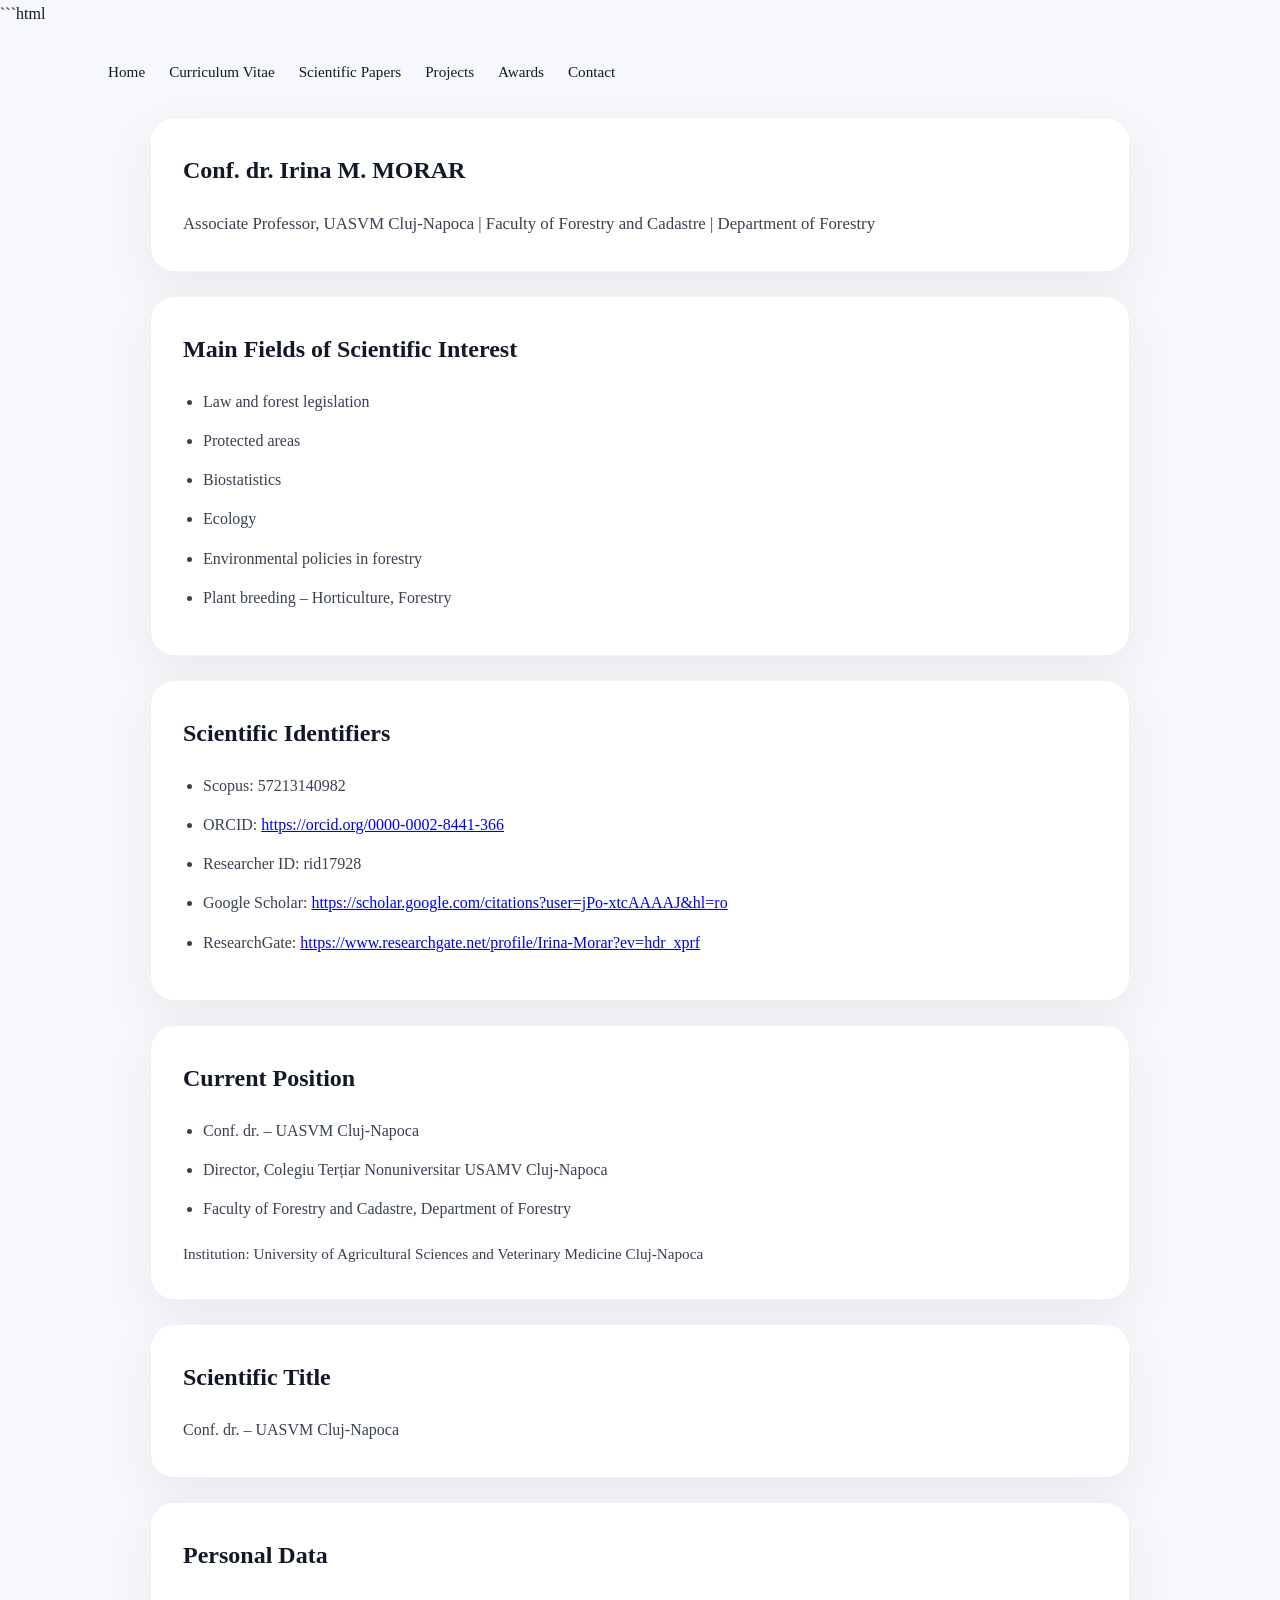
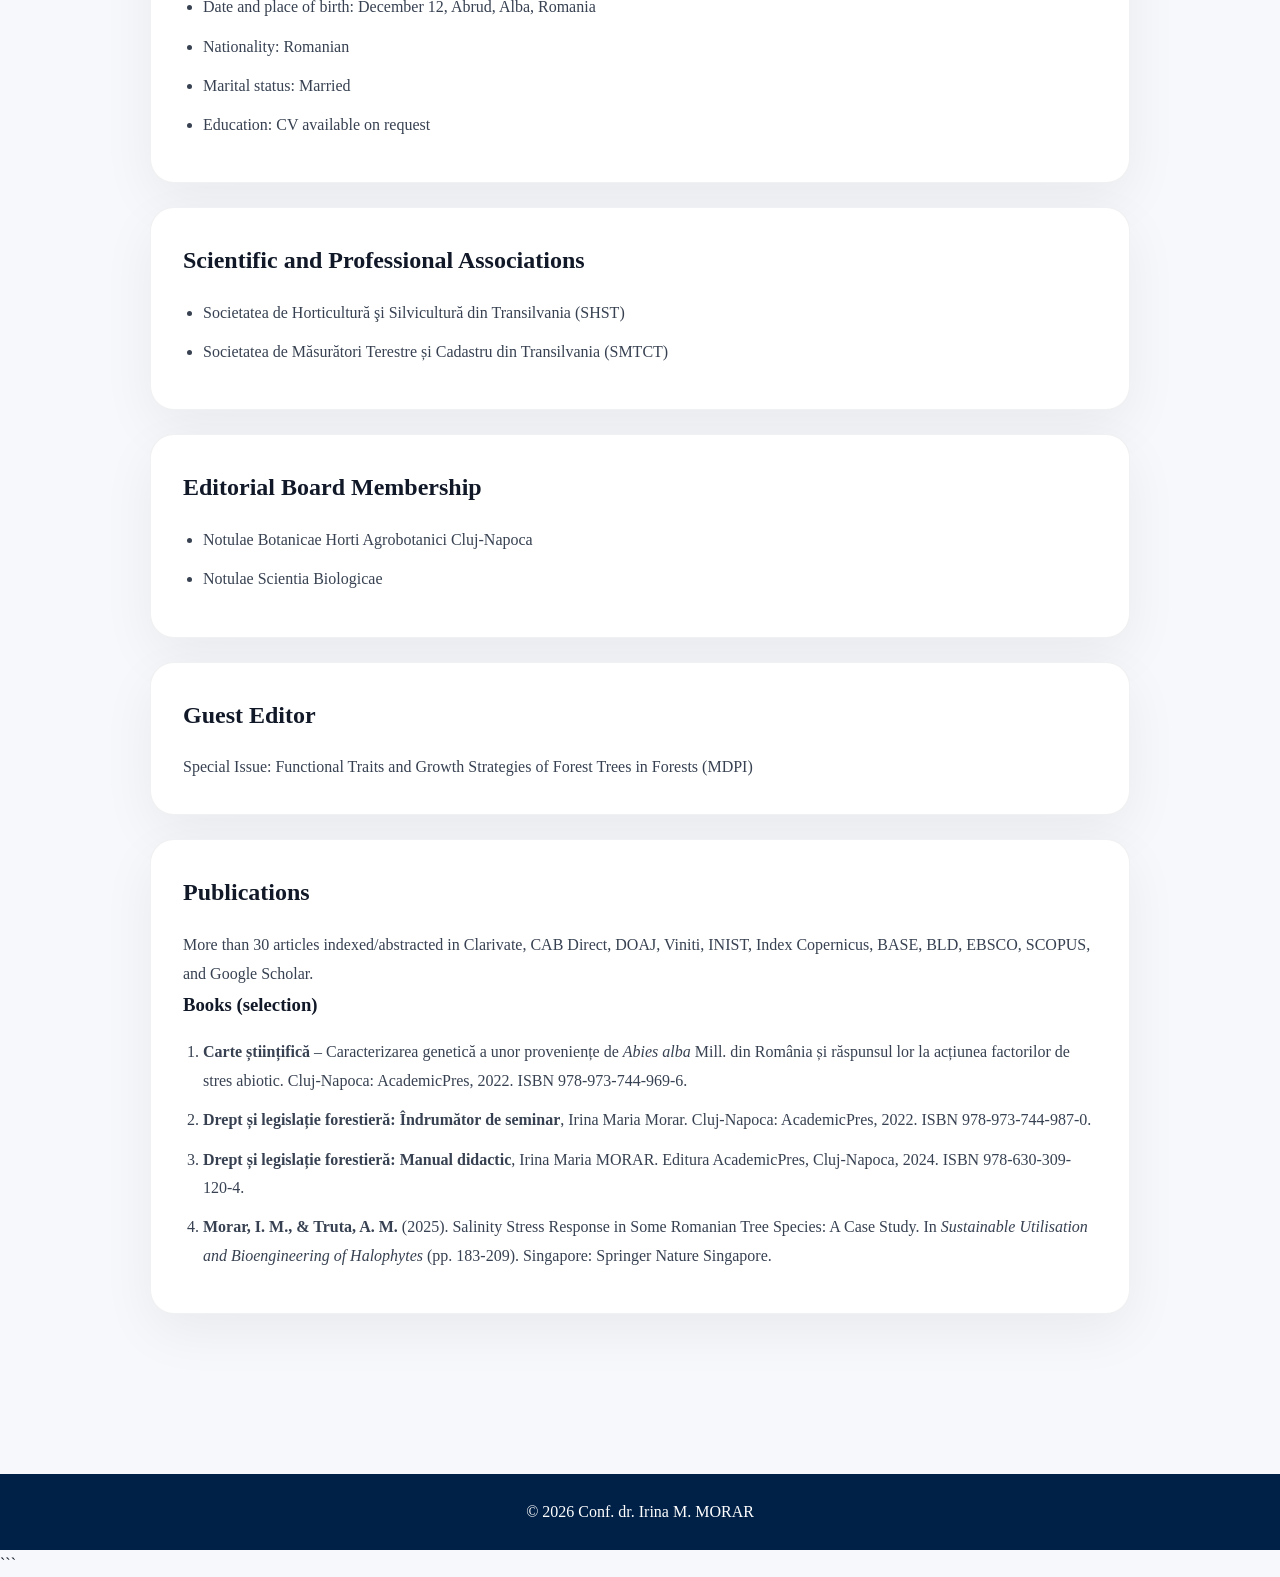
==== about.html @ cd7d0e67 "Prima versiune" ====
```html
<!DOCTYPE html>
<html lang="en">

<head>
    <meta charset="UTF-8">
    <meta name="viewport" content="width=device-width, initial-scale=1.0">
    <title>Curriculum Vitae - Irina Morar</title>
    <link rel="stylesheet" href="style.css">
</head>

<body>

<header>
    <nav>
        <a href="index.html">Home</a>
        <a href="about.html">Curriculum Vitae</a>
        <a href="publications.html">Scientific Papers</a>
        <a href="projects.html">Projects</a>
        <a href="awards.html">Awards</a>
        <a href="contact.html">Contact</a>
    </nav>
</header>

<main>
    <div class="container">

        <section class="section">
            <h1>Conf. dr. Irina M. MORAR</h1>
            <p class="subtitle">Associate Professor, UASVM Cluj-Napoca | Faculty of Forestry and Cadastre | Department of Forestry</p>
        </section>

        <section class="section">
            <h2>Main Fields of Scientific Interest</h2>
            <ul>
                <li>Law and forest legislation</li>
                <li>Protected areas</li>
                <li>Biostatistics</li>
                <li>Ecology</li>
                <li>Environmental policies in forestry</li>
                <li>Plant breeding – Horticulture, Forestry</li>
            </ul>
        </section>

        <section class="section">
            <h2>Scientific Identifiers</h2>
            <ul>
                <li>Scopus: 57213140982</li>
                <li>ORCID: <a href="https://orcid.org/0000-0002-8441-366" target="_blank" rel="noreferrer">https://orcid.org/0000-0002-8441-366</a></li>
                <li>Researcher ID: rid17928</li>
                <li>Google Scholar: <a href="https://scholar.google.com/citations?user=jPo-xtcAAAAJ&amp;hl=ro" target="_blank" rel="noreferrer">https://scholar.google.com/citations?user=jPo-xtcAAAAJ&amp;hl=ro</a></li>
                <li>ResearchGate: <a href="https://www.researchgate.net/profile/Irina-Morar?ev=hdr_xprf" target="_blank" rel="noreferrer">https://www.researchgate.net/profile/Irina-Morar?ev=hdr_xprf</a></li>
            </ul>
        </section>

        <section class="section">
            <h2>Current Position</h2>
            <ul>
                <li>Conf. dr. – UASVM Cluj-Napoca</li>
                <li>Director, Colegiu Terțiar Nonuniversitar USAMV Cluj-Napoca</li>
                <li>Faculty of Forestry and Cadastre, Department of Forestry</li>
            </ul>
            <p class="small-note">Institution: University of Agricultural Sciences and Veterinary Medicine Cluj-Napoca</p>
        </section>

        <section class="section">
            <h2>Scientific Title</h2>
            <p>Conf. dr. – UASVM Cluj-Napoca</p>
        </section>

        <section class="section">
            <h2>Personal Data</h2>
            <ul>
                <li>Date and place of birth: December 12, Abrud, Alba, Romania</li>
                <li>Nationality: Romanian</li>
                <li>Marital status: Married</li>
                <li>Education: CV available on request</li>
            </ul>
        </section>

        <section class="section">
            <h2>Scientific and Professional Associations</h2>
            <ul>
                <li>Societatea de Horticultură şi Silvicultură din Transilvania (SHST)</li>
                <li>Societatea de Măsurători Terestre și Cadastru din Transilvania (SMTCT)</li>
            </ul>
        </section>

        <section class="section">
            <h2>Editorial Board Membership</h2>
            <ul>
                <li>Notulae Botanicae Horti Agrobotanici Cluj-Napoca</li>
                <li>Notulae Scientia Biologicae</li>
            </ul>
        </section>

        <section class="section">
            <h2>Guest Editor</h2>
            <p>Special Issue: Functional Traits and Growth Strategies of Forest Trees in Forests (MDPI)</p>
        </section>

        <section class="section">
            <h2>Publications</h2>
            <p>More than 30 articles indexed/abstracted in Clarivate, CAB Direct, DOAJ, Viniti, INIST, Index Copernicus, BASE, BLD, EBSCO, SCOPUS, and Google Scholar.</p>
            <h3>Books (selection)</h3>
            <ol>
                <li><strong>Carte științifică</strong> – Caracterizarea genetică a unor proveniențe de <em>Abies alba</em> Mill. din România și răspunsul lor la acțiunea factorilor de stres abiotic. Cluj-Napoca: AcademicPres, 2022. ISBN 978-973-744-969-6.</li>
                <li><strong>Drept și legislație forestieră: Îndrumător de seminar</strong>, Irina Maria Morar. Cluj-Napoca: AcademicPres, 2022. ISBN 978-973-744-987-0.</li>
                <li><strong>Drept și legislație forestieră: Manual didactic</strong>, Irina Maria MORAR. Editura AcademicPres, Cluj-Napoca, 2024. ISBN 978-630-309-120-4.</li>
                <li><strong>Morar, I. M., &amp; Truta, A. M.</strong> (2025). Salinity Stress Response in Some Romanian Tree Species: A Case Study. In <em>Sustainable Utilisation and Bioengineering of Halophytes</em> (pp. 183-209). Singapore: Springer Nature Singapore.</li>
            </ol>
        </section>

    </div>
</main>

<footer>
    <p>© 2026 Conf. dr. Irina M. MORAR</p>
</footer>

</body>

</html>
```
---- style.css ----
*{
  margin: 0;
  padding: 0;
  box-sizing: border-box;
}

html{
  font-size: 16px;
}

body{
  font-family: "Inter", "Helvetica Neue", Arial, sans-serif;
  background: #f7f8fb;
  color: #111827;
  line-height: 1.7;
}

body, button, input, textarea, select{
  font-family: inherit;
}

header{
  display: flex;
  justify-content: space-between;
  align-items: center;
  gap: 28px;
  padding: 32px 48px;
  max-width: 1160px;
  margin: 0 auto;
}

.logo{
  font-size: 1.35rem;
  font-weight: 700;
  letter-spacing: 0.14em;
  text-transform: uppercase;
  color: #111827;
}

nav{
  display: flex;
  flex-wrap: wrap;
  gap: 24px;
  justify-content: flex-end;
}

nav a{
  color: #111827;
  text-decoration: none;
  font-size: 0.95rem;
  font-weight: 500;
  transition: color 0.2s ease;
}

nav a:hover{
  color: #002147;
}

main{
  max-width: 1160px;
  margin: 0 auto;
  padding: 0 24px 64px;
}

.container{
  max-width: 980px;
  margin: 0 auto;
  padding: 0 0 24px;
}

.section{
  background: #ffffff;
  border: 1px solid rgba(15, 23, 42, 0.06);
  border-radius: 24px;
  padding: 32px;
  margin-bottom: 24px;
  box-shadow: 0 18px 54px rgba(15, 23, 42, 0.06);
}

.section h1,
.section h2,
.section h3{
  margin-bottom: 18px;
  color: #111827;
}

.section p,
.section li{
  color: #374151;
  line-height: 1.8;
}

.section ul,
.section ol{
  margin-top: 1rem;
  margin-left: 1.25rem;
}

.section li{
  margin-bottom: 0.65rem;
}

.tag-list{
  display: flex;
  flex-wrap: wrap;
  gap: 12px;
  margin-top: 1rem;
  padding: 0;
  list-style: none;
}

.tag-list li{
  background: #eef4ff;
  color: #002147;
  font-weight: 600;
  padding: 10px 16px;
  border-radius: 999px;
  border: 1px solid rgba(0, 33, 71, 0.12);
}

.position-list{
  display: grid;
  gap: 14px;
  margin-top: 1rem;
  padding: 0;
  list-style: none;
}

.position-list li{
  background: #e8f0ff;
  color: #002147;
  padding: 18px 20px;
  border-radius: 20px;
  border: 1px solid rgba(0, 33, 71, 0.14);
  font-weight: 600;
}

.info-grid{
  display: grid;
  grid-template-columns: repeat(2, minmax(0, 1fr));
  gap: 24px;
}

.card-grid{
  display: grid;
  grid-template-columns: repeat(2, minmax(0, 1fr));
  gap: 24px;
}

.info-card{
  background: #ffffff;
  border: 1px solid rgba(15, 23, 42, 0.07);
  border-radius: 28px;
  padding: 28px;
  box-shadow: 0 18px 40px rgba(15, 23, 42, 0.05);
}

.card-highlight,
.info-card p{
  color: #002147;
}

.project-list{
  display: grid;
  gap: 24px;
}

.project-card{
  background: #ffffff;
  border: 1px solid rgba(15, 23, 42, 0.1);
  border-radius: 28px;
  padding: 28px;
  box-shadow: 0 18px 40px rgba(15, 23, 42, 0.05);
}

.project-card--upcoming{
  border-color: rgba(34, 197, 94, 0.2);
  background: #f5fffa;
}

.project-card h2{
  margin-bottom: 14px;
  color: #002147;
}

.project-tag,
.project-role{
  display: block;
  margin-bottom: 12px;
  color: #4b5563;
  font-weight: 600;
}

.project-meta{
  list-style: none;
  padding: 0;
  margin: 0 0 20px;
}

.project-meta li{
  margin-bottom: 0.85rem;
  color: #374151;
}

.project-card h3{
  margin-top: 24px;
  margin-bottom: 14px;
}

.project-card ul{
  margin-left: 1rem;
}

.project-card a{
  color: #0056b3;
  text-decoration: none;
}

.project-card a:hover{
  text-decoration: underline;
}

.personal-list{
  list-style: none;
  padding: 0;
  margin: 0;
}

.personal-list li{
  display: grid;
  grid-template-columns: 150px 1fr;
  gap: 16px;
  padding: 12px 0;
  border-bottom: 1px solid rgba(15, 23, 42, 0.08);
}

.personal-list li:last-child{
  border-bottom: none;
}

.personal-list span{
  font-weight: 700;
  color: #111827;
}

.subtitle{
  font-size: 1.05rem;
  color: #4b5563;
  line-height: 1.8;
  max-width: 820px;
}

.small-note{
  color: #6b7280;
  font-size: 0.95rem;
  margin-top: 1rem;
}

.hero{
  display: grid;
  grid-template-columns: minmax(220px, 280px) 1fr;
  gap: 56px;
  background: #ffffff;
  padding: 52px;
  border-radius: 32px;
  box-shadow: 0 35px 80px rgba(15, 23, 42, 0.08);
  margin-top: 16px;
}

.hero-image img{
  width: 100%;
  height: auto;
  border-radius: 28px;
  object-fit: cover;
}

.hero-content{
  display: flex;
  flex-direction: column;
  gap: 20px;
}

.faculty{
  font-size: 0.78rem;
  letter-spacing: 0.28em;
  text-transform: uppercase;
  color: #6b7280;
}

.hero-content h1{
  font-size: clamp(3rem, 4.2vw, 4.4rem);
  line-height: 0.95;
  letter-spacing: -0.03em;
}

.hero-content h2{
  color: #4b5563;
  font-weight: 400;
  max-width: 680px;
  line-height: 1.5;
}

.description{
  max-width: 680px;
  font-size: 1.05rem;
  color: #374151;
  line-height: 1.9;
}

.buttons{
  display: flex;
  flex-wrap: wrap;
  gap: 14px;
  margin-top: 6px;
}

.buttons a{
  display: inline-flex;
  align-items: center;
  justify-content: center;
  padding: 14px 26px;
  border-radius: 999px;
  background: #002147;
  color: #ffffff;
  text-decoration: none;
  font-weight: 600;
}

.academic-links{
  display: flex;
  flex-wrap: wrap;
  gap: 18px;
  margin-top: 18px;
}

.academic-links a{
  color: #8b0a0a;
  text-decoration: none;
  font-weight: 600;
}

.academic-links a:hover{
  color: #002147;
}

.highlight{
  margin-top: 48px;
  padding: 44px;
  background: #ffffff;
  border-radius: 32px;
  border: 1px solid rgba(15, 23, 42, 0.06);
  box-shadow: 0 25px 60px rgba(15, 23, 42, 0.05);
}

.highlight h2{
  font-size: 2.05rem;
  margin-bottom: 16px;
  font-weight: 700;
  line-height: 1.1;
}

.highlight p{
  font-size: 1.05rem;
  color: #374151;
  max-width: 820px;
  line-height: 1.85;
}

footer{
  margin-top: 48px;
  padding: 24px 0;
  text-align: center;
  background: #002147;
  color: white;
}

@media (max-width: 900px) {
  header, main{
    padding-left: 20px;
    padding-right: 20px;
  }

  .hero{
    grid-template-columns: 1fr;
    padding: 38px;
  }

  .hero-image img{
    max-width: 100%;
  }

  .buttons{
    justify-content: flex-start;
  }
}

.interest-grid{
  display: grid;
  grid-template-columns: repeat(auto-fit, minmax(220px, 1fr));
  gap: 18px;
  margin-top: 1rem;
}

.interest-card{
  background: #f8fafc;
  border: 1px solid rgba(15, 23, 42, 0.08);
  border-radius: 20px;
  padding: 18px 20px;
  font-weight: 600;
  color: #111827;
}

.profile-list{
  margin-top: 1rem;
  list-style: none;
  padding: 0;
  display: grid;
  gap: 0.9rem;
}

.profile-list li{
  display: flex;
  flex-wrap: wrap;
  align-items: center;
  justify-content: space-between;
  gap: 0.75rem;
  padding: 16px 20px;
  border-radius: 20px;
  background: #f9fafb;
  border: 1px solid rgba(15, 23, 42, 0.06);
}

.profile-list strong{
  color: #111827;
  min-width: 150px;
}

.profile-list a{
  color: #002147;
  text-decoration: underline;
}

.page-hero{
  max-width: 1160px;
  margin: 24px auto 0;
  background: #ffffff;
  border-radius: 32px;
  padding: 48px;
  box-shadow: 0 35px 80px rgba(15, 23, 42, 0.08);
}

.page-hero h1{
  font-size: clamp(2.75rem, 5vw, 3.6rem);
  line-height: 1.05;
  margin-bottom: 18px;
}

.page-hero .description{
  max-width: 760px;
  font-size: 1.05rem;
  color: #4b5563;
  line-height: 1.8;
}

footer p{
  margin: 0;
}

@media (max-width: 900px) {
  header, main{
    padding-left: 20px;
    padding-right: 20px;
  }

  .hero{
    grid-template-columns: 1fr;
    padding: 38px;
  }

  .hero-image img{
    max-width: 100%;
  }

  .buttons{
    justify-content: flex-start;
  }

  .page-hero{
    padding: 34px;
  }

  .cv-hero{
    grid-template-columns: 1fr;
  }
}

@media (max-width: 640px) {
  header{
    flex-direction: column;
    align-items: flex-start;
    padding: 24px 20px 0;
  }

  nav{
    gap: 16px;
  }

  .hero{
    padding: 28px;
  }

  .highlight{
    padding: 28px;
  }

  .page-hero{
    padding: 26px;
  }

  .cv-hero{
    padding: 30px 20px;
  }
}

.cv-page{
  max-width: 1160px;
  margin: 0 auto;
  padding: 0 24px 64px;
}

.cv-hero{
  display: grid;
  grid-template-columns: 1.4fr 1fr;
  gap: 28px;
  background: linear-gradient(180deg, #ffffff 0%, #eef4ff 100%);
  border-radius: 32px;
  padding: 48px;
  margin: 24px auto 28px;
  box-shadow: 0 35px 80px rgba(15, 23, 42, 0.08);
}

.cv-intro{
  display: flex;
  flex-direction: column;
  gap: 18px;
}

.eyebrow{
  text-transform: uppercase;
  letter-spacing: 0.2em;
  color: #4b5563;
  font-size: 0.75rem;
}

.cv-hero h1{
  font-size: clamp(2.8rem, 4.6vw, 3.8rem);
  line-height: 1.02;
  margin: 0;
}

.hero-text{
  max-width: 740px;
  color: #475569;
  line-height: 1.8;
  font-size: 1.02rem;
}

.hero-tags{
  display: flex;
  flex-wrap: wrap;
  gap: 12px;
}

.hero-tags span{
  background: #ffffff;
  border: 1px solid rgba(15, 23, 42, 0.1);
  border-radius: 999px;
  padding: 10px 16px;
  font-size: 0.95rem;
  color: #111827;
}

.cv-meta{
  display: grid;
  gap: 16px;
}

.meta-card{
  background: #ffffff;
  border: 1px solid rgba(15, 23, 42, 0.08);
  border-radius: 24px;
  padding: 22px;
  min-height: 100px;
}

.meta-card p{
  margin: 0 0 10px;
  color: #4b5563;
  font-size: 0.9rem;
}

.meta-card strong,
.meta-card a{
  color: #111827;
  font-size: 1rem;
  font-weight: 600;
  text-decoration: none;
}

.meta-card a:hover{
  color: #002147;
}

.cv-section{
  background: #ffffff;
  border: 1px solid rgba(15, 23, 42, 0.06);
  border-radius: 28px;
  padding: 34px;
  margin-bottom: 24px;
}

.cv-section h2{
  margin-bottom: 18px;
  color: #111827;
}

.cv-section p,
.cv-section li{
  color: #475569;
  line-height: 1.8;
}

.cv-section ul{
  margin-top: 1rem;
  margin-left: 1.3rem;
}

.cv-section li{
  margin-bottom: 0.75rem;
}

.grid-2{
  display: grid;
  grid-template-columns: 1fr 1fr;
  gap: 28px;
}

.muted{
  color: #6b7280;
  margin-top: 1rem;
  font-size: 0.95rem;
}

.editorial-grid{
  display: grid;
  grid-template-columns: 1fr 1fr;
  gap: 24px;
}

.editorial-grid h3{
  margin-bottom: 12px;
}

.editorial-grid ul{
  list-style: disc;
  margin-left: 1.2rem;
}

.editorial-grid ul li{
  margin-bottom: 0.8rem;
}

.publication-section .publication-group{
  display: grid;
  grid-template-columns: 1fr 1fr;
  gap: 24px;
  margin-top: 1rem;
}

.publication-section .publication-block{
  background: #f8fafc;
  border: 1px solid rgba(0, 33, 71, 0.12);
  border-radius: 24px;
  padding: 22px 24px;
}

.publication-section .publication-block h3{
  margin-bottom: 14px;
  color: #002147;
}

.publication-section .publication-list{
  margin: 0;
  padding-left: 1.2rem;
}

.publication-section .publication-list li{
  margin-bottom: 1rem;
  color: #334155;
  line-height: 1.8;
}

.publication-section .publication-meta{
  display: inline-block;
  margin-top: 0.25rem;
  color: #002147;
  font-weight: 700;
}

.active{
  color: #002147;
  font-weight: 700;
}

/* Custom CV paragraph and span styles (from user) */
p.p1 {margin: 0.0px 0.0px 8.0px 0.0px; font: 11.0px Helvetica; color: #000000}
p.p2 {margin: 0.0px 0.0px 8.0px 0.0px; font: 11.0px Helvetica; color: #000000; min-height: 13.0px}
p.p3 {margin: 0.0px 0.0px 8.0px 0.0px; font: 11.0px Helvetica; color: #0b4cb4}
p.p4 {margin: 0.0px 0.0px 0.0px 0.0px; text-align: justify; text-indent: 28.4px; font: 9.0px Arial; color: #000000}
p.p5 {margin: 0.0px 0.0px 0.0px 0.0px; text-align: justify; text-indent: 35.5px; font: 9.0px Arial; color: #000000}
p.p6 {margin: 0.0px 0.0px 0.0px 106.3px; text-align: justify; text-indent: 35.5px; font: 9.0px Arial; color: #000000}
p.p7 {margin: 0.0px 0.0px 8.0px 0.0px; font: 10.0px Helvetica; color: #1a1a1a}

span.s1 {color: #000000}
span.s2 {text-decoration: underline ; color: #0b4cb4}
span.s3 {font: 11.0px Arial}
span.s4 {text-decoration: underline}
span.s5 {letter-spacing: -0.3px}
span.s6 {letter-spacing: -0.3px; color: #244084}
span.s7 {font: 9.0px Helvetica; color: #000000}
span.s8 {background-color: #ffffff}
span.Apple-tab-span {white-space:pre}

.cv-formatted a{color:#0b4cb4}
.cv-formatted ul{margin-left:1.2rem}
.cv-formatted li{margin-bottom:0.4rem}

/* Scientific Papers Document Styling */
.sci-papers p.p1 {margin: 0.0px 0.0px 0.0px 0.0px; text-indent: 28.4px; font: 9.0px Arial; color: #244084}
.sci-papers p.p2 {margin: 0.0px 0.0px 0.0px 0.0px; text-indent: 35.5px; font: 9.0px Arial; color: #244084; min-height: 10.0px}
.sci-papers p.p3 {margin: 0.0px 0.0px 0.0px 141.8px; text-align: justify; line-height: 5.0px; font: 9.0px Arial; color: #000000}
.sci-papers p.p4 {margin: 0.0px 0.0px 0.0px 141.8px; text-align: justify; font: 9.0px Arial; color: #000000}
.sci-papers p.p5 {margin: 0.0px 0.0px 5.0px 141.8px; text-align: justify; font: 9.0px Arial; color: #000000; min-height: 10.0px}
.sci-papers p.p6 {margin: 0.0px 0.0px 2.8px 0.0px; text-align: justify; text-indent: 28.4px; font: 9.0px Arial; color: #244084}
.sci-papers p.p7 {margin: 0.0px 0.0px 0.0px 141.8px; text-align: justify; line-height: 5.0px; font: 9.0px Arial; color: #1a1a1a}
.sci-papers p.p8 {margin: 0.0px 0.0px 8.0px 0.0px; font: 11.0px Helvetica; color: #000000; min-height: 13.0px}
.sci-papers span.s1 {letter-spacing: -0.3px}
.sci-papers span.s2 {letter-spacing: -0.3px; color: #b00004}
.sci-papers span.s3 {letter-spacing: -0.3px; color: #302c2a}
.sci-papers span.s4 {letter-spacing: -0.3px; background-color: #ffffff}
.sci-papers span.s5 {font: 8.0px Arial; letter-spacing: -0.3px; color: #302c2a}
.sci-papers span.s6 {letter-spacing: -0.3px; color: #000000}

.sci-papers {max-width: 900px; margin: 0 auto; font-family: Arial, sans-serif}
.sci-papers h1 {font-size: 2.2rem; color: #244084; margin-bottom: 32px; letter-spacing: -0.5px}
.sci-papers h2 {font-size: 1.15rem; color: #244084; margin-top: 42px; margin-bottom: 22px; border-bottom: 2px solid #244084; padding-bottom: 12px}
.sci-papers ol {margin: 16px 0 32px 28px; padding: 0}
.sci-papers li {margin-bottom: 16px; line-height: 1.6; text-align: justify; color: #1a1a1a; font-size: 0.95rem}
.sci-papers strong {color: #244084; font-weight: 700}
.sci-papers em {font-style: italic; color: #333}

/* Publication items styling */
.publication-item {
  margin-bottom: 20px;
  padding: 16px;
  background: #f9f3eb;
  border-left: 5px solid #244084;
  border-radius: 8px;
  box-shadow: 0 3px 8px rgba(36, 64, 132, 0.1);
}

.publication-item p {
  margin: 8px 0;
  line-height: 1.6;
  color: #1a1a1a;
  font-size: 0.95rem;
}

.publication-item p:first-child {
  margin-top: 0;
  font-weight: 600;
  color: #244084;
}

.publication-item a {
  color: #244084;
  text-decoration: none;
  font-weight: 500;
}

.publication-item a:hover {
  text-decoration: underline;
}

/* Project List and Cards */
.project-list {
  display: flex;
  flex-direction: column;
  gap: 20px;
  margin-top: 32px;
}

.project-card {
  background: #ffffff;
  border: 1px solid #e5e7eb;
  border-radius: 12px;
  box-shadow: 0 10px 25px rgba(15, 23, 42, 0.05);
  transition: all 0.3s ease;
  overflow: hidden;
}

.project-card:hover {
  box-shadow: 0 20px 40px rgba(15, 23, 42, 0.1);
  border-color: #d1d5db;
}

.project-header {
  display: flex;
  justify-content: space-between;
  align-items: center;
  padding: 24px;
  background: linear-gradient(135deg, #ffffff 0%, #f8f9fa 100%);
  border-bottom: 1px solid #e5e7eb;
  cursor: pointer;
  transition: background 0.3s ease;
}

.project-header:hover {
  background: linear-gradient(135deg, #f8f9fa 0%, #f0f4f8 100%);
}

.project-title-section {
  flex: 1;
}

.project-title-section h2 {
  margin: 0;
  font-size: 1.5rem;
  color: #002147;
  font-weight: 700;
}

.project-tag {
  margin: 8px 0 0 0;
  font-size: 0.85rem;
  color: #6b7280;
  font-weight: 500;
  letter-spacing: 0.5px;
}

.project-toggle {
  display: flex;
  align-items: center;
  justify-content: center;
  width: 44px;
  height: 44px;
  background: #244084;
  border: none;
  border-radius: 50%;
  cursor: pointer;
  transition: all 0.3s ease;
  flex-shrink: 0;
  margin-left: 16px;
}

.project-toggle:hover {
  background: #1a2f5c;
  transform: scale(1.05);
}

.project-toggle:active {
  transform: scale(0.95);
}

.toggle-icon {
  color: #ffffff;
  font-size: 24px;
  font-weight: 300;
  line-height: 1;
  transition: transform 0.3s ease;
  display: block;
}

.project-card .project-toggle[aria-expanded="true"] .toggle-icon {
  transform: rotate(45deg);
}

.project-content {
  padding: 32px 24px;
  animation: slideDown 0.3s ease;
}

@keyframes slideDown {
  from {
    opacity: 0;
    transform: translateY(-10px);
  }
  to {
    opacity: 1;
    transform: translateY(0);
  }
}

.project-content h3 {
  margin: 28px 0 16px 0;
  font-size: 1.15rem;
  color: #244084;
  font-weight: 600;
}

.project-content h4 {
  margin: 24px 0 12px 0;
  font-size: 1rem;
  color: #002147;
  font-weight: 600;
}

.project-content p {
  margin: 0 0 16px 0;
  line-height: 1.7;
  color: #374151;
}

.project-content ul {
  margin: 0 0 16px 24px;
  padding: 0;
}

.project-content li {
  margin-bottom: 12px;
  line-height: 1.6;
  color: #374151;
}

.project-meta {
  list-style: none;
  margin: 16px 0;
  padding: 0;
}

.project-meta li {
  margin-bottom: 12px;
  line-height: 1.6;
  color: #374151;
}

.project-role {
  margin: 0 0 20px 0;
  font-size: 1rem;
  color: #244084;
}

@media (max-width: 768px) {
  .project-header {
    flex-wrap: wrap;
    gap: 16px;
  }

  .project-title-section {
    width: 100%;
  }

  .project-title-section h2 {
    font-size: 1.3rem;
  }

  .project-toggle {
    width: 40px;
    height: 40px;
    margin-left: 0;
  }

  .toggle-icon {
    font-size: 20px;
  }

  .project-content {
    padding: 24px 16px;
  }
}

/* Project Badges */
.project-title-with-badge {
  display: flex;
  align-items: center;
  gap: 12px;
}

.project-badge {
  display: inline-block;
  padding: 6px 12px;
  border-radius: 20px;
  font-size: 0.75rem;
  font-weight: 600;
  text-transform: uppercase;
  letter-spacing: 0.5px;
  white-space: nowrap;
}

.badge-completed {
  background: linear-gradient(135deg, #10b981, #059669);
  color: #ffffff;
  box-shadow: 0 4px 12px rgba(16, 185, 129, 0.3);
}

.badge-upcoming {
  background: linear-gradient(135deg, #f59e0b, #d97706);
  color: #ffffff;
  box-shadow: 0 4px 12px rgba(245, 158, 11, 0.3);
}

/* Project Card Variants */
.project-card-active {
  border-left: 5px solid #10b981;
}

.project-card-active .project-header {
  background: linear-gradient(135deg, #f0fdf4 0%, #f8fafc 100%);
  border-bottom: 2px solid #10b981;
}

.project-card-upcoming {
  border-left: 5px solid #f59e0b;
}

.project-card-upcoming .project-header {
  background: linear-gradient(135deg, #fffbf0 0%, #f8fafc 100%);
  border-bottom: 2px solid #f59e0b;
}

/* Highlight Boxes */
.highlight-box {
  margin: 24px 0;
  padding: 20px;
  border-radius: 8px;
  border-left: 5px solid #244084;
  background: #f9f3eb;
  box-shadow: 0 3px 8px rgba(36, 64, 132, 0.1);
  animation: fadeIn 0.4s ease;
}

@keyframes fadeIn {
  from {
    opacity: 0;
    transform: translateY(-5px);
  }
  to {
    opacity: 1;
    transform: translateY(0);
  }
}

.highlight-box-blue {
  background: #f9f3eb;
  border-left: 5px solid #244084;
  border-radius: 8px;
  padding: 16px;
  margin: 12px 0;
  box-shadow: 0 2px 6px rgba(0, 0, 0, 0.06);
}

.highlight-box-blue h3 {
  color: #244084;
  margin-top: 0;
  margin-bottom: 12px;
  font-weight: 700;
}

.highlight-box-green {
  background: #f9f3eb;
  border-left: 5px solid #244084;
  border-radius: 8px;
  padding: 16px;
  margin: 12px 0;
  box-shadow: 0 2px 6px rgba(0, 0, 0, 0.06);
}

.highlight-box-green h3 {
  color: #244084;
  margin-top: 0;
  margin-bottom: 12px;
  font-weight: 700;
}

.highlight-box-purple {
  background: #f9f3eb;
  border-left: 5px solid #244084;
  border-radius: 8px;
  padding: 16px;
  margin: 12px 0;
  box-shadow: 0 2px 6px rgba(0, 0, 0, 0.06);
}

.highlight-box-purple h3 {
  color: #244084;
  margin-top: 0;
  margin-bottom: 12px;
  font-weight: 700;
}

.highlight-box-orange {
  background: #f9f3eb;
  border-left: 5px solid #244084;
  border-radius: 8px;
  padding: 16px;
  margin: 12px 0;
  box-shadow: 0 2px 6px rgba(0, 0, 0, 0.06);
}

.highlight-box-orange h3 {
  color: #244084;
  margin-top: 0;
  margin-bottom: 12px;
  font-weight: 700;
}

.highlight-box-red {
  background: #f9f3eb;
  border-left: 5px solid #244084;
  border-radius: 8px;
  padding: 16px;
  margin: 12px 0;
  box-shadow: 0 2px 6px rgba(0, 0, 0, 0.06);
}

.highlight-box-red h3 {
  color: #244084;
  margin-top: 0;
  margin-bottom: 12px;
  font-weight: 700;
}

.highlight-box p, .highlight-box ul, .highlight-box li {
  color: #1a1a1a;
}

/* Highlight Elements */
.highlight-date {
  background: #f9f3eb;
  padding: 2px 6px;
  border-radius: 4px;
  font-weight: 700;
  color: #244084;
}

.highlight-duration {
  background: #f9f3eb;
  padding: 2px 6px;
  border-radius: 4px;
  font-weight: 700;
  color: #244084;
}

.highlight-label {
  display: block;
  margin: 16px 0 12px 0;
  color: #244084;
  font-size: 0.95rem;
  text-transform: uppercase;
  letter-spacing: 0.5px;
  font-weight: 700;
}

.highlight-section {
  background: #fafbfc;
  padding: 16px;
  border-radius: 8px;
  border-left: 4px solid #244084;
  margin: 12px 0;
}

/* Section Headers with Colors */
.results-header {
  margin: 32px 0 16px 0;
  font-size: 1.2rem;
  color: #002147;
  font-weight: 700;
  padding-bottom: 12px;
  border-bottom: 3px solid #244084;
  position: relative;
}

.results-header::before {
  content: "";
  position: absolute;
  left: 0;
  bottom: -3px;
  height: 3px;
  width: 60px;
  background: linear-gradient(90deg, #10b981, #059669);
}

.section-header-blue {
  margin: 24px 0 16px 0;
  font-size: 1.05rem;
  color: #1e40af;
  font-weight: 600;
  padding-bottom: 8px;
  border-bottom: 2px solid #3b82f6;
  position: relative;
}

.section-header-blue::before {
  content: "▶ ";
  color: #3b82f6;
  margin-right: 8px;
  font-size: 0.8em;
}

/* Meta Highlight */
.project-meta-highlight {
  background: #f9f3eb;
  padding: 20px;
  border-radius: 8px;
  border-left: 5px solid #244084;
  margin-bottom: 20px;
  box-shadow: 0 3px 8px rgba(36, 64, 132, 0.1);
}

/* Additional Badge Styles */
.badge-ongoing {
  background: linear-gradient(135deg, #ef4444, #dc2626);
  color: #ffffff;
  box-shadow: 0 4px 12px rgba(239, 68, 68, 0.3);
}

/* Red Highlight Box */
.highlight-box-red {
  background: linear-gradient(135deg, #fee2e2 0%, #fecaca 100%);
  border-left-color: #ef4444;
}

.highlight-box-red h3 {
  color: #7f1d1d;
  margin-top: 0;
}

/* Funding Banner */
.funding-banner {
  background: linear-gradient(135deg, #fef3e0 0%, #fef9e7 100%);
  border: 2px solid #f59e0b;
  border-radius: 8px;
  padding: 16px 20px;
  margin-bottom: 24px;
  font-size: 0.95rem;
}

.funding-banner p {
  margin: 0;
  color: #92400e;
  line-height: 1.6;
}

.funding-banner strong {
  color: #b45309;
  font-weight: 700;
}

/* Results List Styling */
.results-list {
  list-style: none;
  padding: 0;
  margin: 16px 0 24px 0;
}

.results-list li {
  padding: 12px 16px;
  margin-bottom: 10px;
  background: #f0f4f8;
  border-left: 4px solid #244084;
  border-radius: 4px;
  color: #374151;
  line-height: 1.6;
  position: relative;
}

.results-list li::before {
  content: "✓";
  position: absolute;
  left: 8px;
  color: #10b981;
  font-weight: bold;
  font-size: 1.1em;
}

/* ============================================ */
/* PROJECTS PAGE SPECIFIC STYLING */
/* ============================================ */

.projects-header {
  margin-bottom: 52px;
  padding: 64px 40px;
  background: linear-gradient(135deg, #ffffff 0%, #f8fafc 50%, #f0f4f8 100%);
  border-radius: 20px;
  border: 1px solid rgba(36, 64, 132, 0.08);
  box-shadow: 0 20px 40px rgba(15, 23, 42, 0.06);
  animation: fadeInDown 0.6s ease;
  position: relative;
  overflow: hidden;
}

.projects-header::before {
  content: "";
  position: absolute;
  top: 0;
  left: 0;
  right: 0;
  height: 4px;
  background: linear-gradient(90deg, #244084, #3b82f6, #1e40af);
}

.projects-header::after {
  content: "";
  position: absolute;
  bottom: -50%;
  right: -10%;
  width: 400px;
  height: 400px;
  background: radial-gradient(circle, rgba(36, 64, 132, 0.03) 0%, transparent 70%);
  border-radius: 50%;
}

.projects-header-content {
  position: relative;
  z-index: 1;
  max-width: 800px;
}

@keyframes fadeInDown {
  from {
    opacity: 0;
    transform: translateY(-30px);
  }
  to {
    opacity: 1;
    transform: translateY(0);
  }
}

.projects-header h1 {
  font-size: 3rem;
  color: #002147;
  margin: 0 0 16px 0;
  font-weight: 900;
  letter-spacing: -1px;
  line-height: 1.1;
}

.projects-subtitle {
  font-size: 1.05rem;
  color: #6b7280;
  margin: 0 0 24px 0;
  line-height: 1.8;
  font-weight: 400;
  max-width: 700px;
}

.projects-meta {
  display: flex;
  gap: 12px;
  flex-wrap: wrap;
  margin-top: 24px;
}

.meta-badge {
  display: inline-block;
  padding: 8px 16px;
  background: #f3f4f6;
  border: 1px solid #d1d5db;
  border-radius: 8px;
  font-size: 0.85rem;
  color: #4b5563;
  font-weight: 600;
  letter-spacing: 0.3px;
  transition: all 0.3s ease;
}

.meta-badge:hover {
  background: #e5e7eb;
  border-color: #9ca3af;
  transform: translateY(-2px);
  box-shadow: 0 4px 12px rgba(75, 85, 99, 0.12);
}

.meta-badge:nth-child(2) {
  background: #f9fafb;
  border-color: #d1d5db;
  color: #4b5563;
}

.meta-badge:nth-child(2):hover {
  background: #f3f4f6;
  border-color: #9ca3af;
}

/* Enhanced Project List */
.project-list {
  display: flex;
  flex-direction: column;
  gap: 24px;
  margin-top: 32px;
}

.project-card {
  background: #ffffff;
  border: 1px solid #e5e7eb;
  border-radius: 16px;
  box-shadow: 0 10px 25px rgba(15, 23, 42, 0.05);
  transition: all 0.4s cubic-bezier(0.4, 0, 0.2, 1);
  overflow: hidden;
  position: relative;
}

.project-card::before {
  content: "";
  position: absolute;
  top: 0;
  left: 0;
  right: 0;
  height: 4px;
  background: linear-gradient(90deg, #244084, #3b82f6);
  opacity: 0;
  transition: opacity 0.3s ease;
}

.project-card:hover {
  box-shadow: 0 25px 50px rgba(15, 23, 42, 0.12);
  border-color: #d1d5db;
  transform: translateY(-4px);
}

.project-card:hover::before {
  opacity: 1;
}

.project-card-active .project-header {
  background: linear-gradient(135deg, #f0fdf4 0%, #f8fafc 100%);
  border-bottom: 2px solid #10b981;
}

.project-card-active {
  border-left: 5px solid #10b981;
}

.project-card-upcoming {
  border-left: 5px solid #f59e0b;
}

.project-card-upcoming .project-header {
  background: linear-gradient(135deg, #fffbf0 0%, #f8fafc 100%);
  border-bottom: 2px solid #f59e0b;
}

/* Enhanced Header */
.project-header {
  display: flex;
  justify-content: space-between;
  align-items: center;
  padding: 28px 28px;
  transition: background 0.3s ease, border-color 0.3s ease;
  cursor: pointer;
}

.project-header:hover {
  background: linear-gradient(135deg, #f9fafb 0%, #f0f4f8 100%);
}

.project-title-section {
  flex: 1;
}

.project-title-with-badge {
  display: flex;
  align-items: center;
  gap: 12px;
  margin-bottom: 8px;
}

.project-title-section h2 {
  margin: 0;
  font-size: 1.6rem;
  color: #002147;
  font-weight: 700;
  letter-spacing: -0.3px;
}

.project-tag {
  margin: 0;
  font-size: 0.85rem;
  color: #6b7280;
  font-weight: 500;
  letter-spacing: 0.3px;
}

.project-badge {
  display: inline-block;
  padding: 6px 14px;
  border-radius: 20px;
  font-size: 0.75rem;
  font-weight: 700;
  text-transform: uppercase;
  letter-spacing: 0.5px;
  white-space: nowrap;
  box-shadow: 0 4px 12px rgba(0, 0, 0, 0.15);
}

.badge-completed {
  background: linear-gradient(135deg, #10b981, #059669);
  color: #ffffff;
  box-shadow: 0 4px 12px rgba(16, 185, 129, 0.3);
}

.badge-ongoing {
  background: linear-gradient(135deg, #ef4444, #dc2626);
  color: #ffffff;
  box-shadow: 0 4px 12px rgba(239, 68, 68, 0.3);
}

.badge-upcoming {
  background: linear-gradient(135deg, #f59e0b, #d97706);
  color: #ffffff;
  box-shadow: 0 4px 12px rgba(245, 158, 11, 0.3);
}

/* Toggle Button */
.project-toggle {
  display: flex;
  align-items: center;
  justify-content: center;
  width: 48px;
  height: 48px;
  background: linear-gradient(135deg, #244084, #1a2f5c);
  border: none;
  border-radius: 50%;
  cursor: pointer;
  transition: all 0.3s cubic-bezier(0.4, 0, 0.2, 1);
  flex-shrink: 0;
  margin-left: 20px;
  box-shadow: 0 4px 12px rgba(36, 64, 132, 0.2);
}

.project-toggle:hover {
  background: linear-gradient(135deg, #1a2f5c, #0f1d38);
  transform: scale(1.08) rotate(5deg);
  box-shadow: 0 8px 20px rgba(36, 64, 132, 0.3);
}

.project-toggle:active {
  transform: scale(0.95);
}

.toggle-icon {
  color: #ffffff;
  font-size: 28px;
  font-weight: 300;
  line-height: 1;
  transition: transform 0.4s ease;
  display: block;
}

.project-card .project-toggle[aria-expanded="true"] .toggle-icon {
  transform: rotate(45deg) scale(1.15);
}

/* Content Section */
.project-content {
  padding: 32px 28px;
  animation: slideDownSmooth 0.4s ease;
  border-top: 1px solid #f0f4f8;
}

@keyframes slideDownSmooth {
  from {
    opacity: 0;
    max-height: 0;
    transform: translateY(-10px);
  }
  to {
    opacity: 1;
    max-height: 2000px;
    transform: translateY(0);
  }
}

/* Funding Banner */
.funding-banner {
  background: #f9f3eb;
  border: 2px solid #244084;
  border-left: 5px solid #244084;
  border-radius: 12px;
  padding: 20px 24px;
  margin-bottom: 28px;
  font-size: 0.95rem;
  box-shadow: 0 3px 8px rgba(36, 64, 132, 0.1);
  position: relative;
  overflow: hidden;
}

.funding-banner::before {
  content: "💡";
  position: absolute;
  right: 20px;
  top: 50%;
  transform: translateY(-50%);
  font-size: 2rem;
  opacity: 0.2;
}

.funding-banner p {
  margin: 0;
  color: #4b5563;
  line-height: 1.7;
  position: relative;
  z-index: 1;
}

.funding-banner strong {
  color: #244084;
  font-weight: 700;
}

/* Meta Highlight */
.project-meta-highlight {
  background: linear-gradient(135deg, #f8fafc 0%, #f0f4f8 100%);
  padding: 24px;
  border-radius: 12px;
  border-left: 4px solid #244084;
  margin-bottom: 28px;
  box-shadow: 0 2px 8px rgba(36, 64, 132, 0.05);
}

.project-role {
  margin: 0 0 20px 0;
  font-size: 1rem;
  color: #244084;
  font-weight: 600;
}

.highlight-section {
  background: #ffffff;
  padding: 20px;
  border-radius: 10px;
  border-left: 4px solid #3b82f6;
  margin: 12px 0 0 0;
}

.highlight-label {
  display: block;
  margin: 0 0 16px 0;
  color: #244084;
  font-size: 0.9rem;
  text-transform: uppercase;
  letter-spacing: 0.5px;
  font-weight: 700;
}

.project-meta {
  list-style: none;
  margin: 0;
  padding: 0;
}

.project-meta li {
  padding: 12px 0;
  border-bottom: 1px solid #e5e7eb;
  color: #374151;
  line-height: 1.6;
  font-size: 0.95rem;
}

.project-meta li:last-child {
  border-bottom: none;
}

.project-meta strong {
  color: #244084;
  font-weight: 700;
}

.highlight-date {
  background: linear-gradient(120deg, #fef3c7, #fce7f3);
  padding: 4px 8px;
  border-radius: 6px;
  font-weight: 700;
  color: #92400e;
}

.highlight-duration {
  background: linear-gradient(120deg, #dbeafe, #e0e7ff);
  padding: 4px 8px;
  border-radius: 6px;
  font-weight: 700;
  color: #1e40af;
}

.highlight-box h3 {
  margin: 0 0 16px 0;
  font-size: 1.15rem;
  font-weight: 700;
  color: #244084;
}

.highlight-box p {
  margin: 0 0 14px 0;
  line-height: 1.7;
  color: #1a1a1a;
}

.highlight-box p:last-child {
  margin-bottom: 0;
}

.highlight-box ul, .highlight-box ol {
  margin: 12px 0 0 0;
  padding-left: 24px;
}

.highlight-box li {
  margin-bottom: 12px;
  line-height: 1.6;
  color: #4b5563;
}

/* Color Variants - Subtle */
/* Headers */
.results-header {
  margin: 36px 0 20px 0;
  font-size: 1.25rem;
  color: #002147;
  font-weight: 800;
  padding-bottom: 12px;
  border-bottom: 3px solid #244084;
  position: relative;
}

.results-header::after {
  content: "";
  position: absolute;
  left: 0;
  bottom: -3px;
  width: 80px;
  height: 3px;
  background: linear-gradient(90deg, #10b981, #059669);
  border-radius: 2px;
}

.section-header-blue {
  margin: 28px 0 16px 0;
  font-size: 1.05rem;
  color: #1e40af;
  font-weight: 700;
  padding-bottom: 8px;
  border-bottom: 2px solid #3b82f6;
  position: relative;
}

.section-header-blue::before {
  content: "📊";
  margin-right: 8px;
  font-size: 0.95em;
}

/* Publication Item */
.publication-item {
  margin-bottom: 20px;
  padding: 20px;
  background: #f9f3eb;
  border-left: 5px solid #244084;
  border-radius: 10px;
  box-shadow: 0 3px 8px rgba(36, 64, 132, 0.1);
  transition: all 0.3s ease;
}

.publication-item:hover {
  box-shadow: 0 6px 16px rgba(36, 64, 132, 0.15);
  transform: translateX(4px);
}

.publication-item p {
  margin: 8px 0;
  line-height: 1.7;
  color: #1a1a1a;
  font-size: 0.95rem;
}

.publication-item p:first-child {
  margin-top: 0;
  font-weight: 700;
  color: #244084;
  font-size: 0.9rem;
}

.publication-item a {
  color: #244084;
  text-decoration: none;
  font-weight: 600;
  transition: all 0.2s ease;
  border-bottom: 2px solid transparent;
}

.publication-item a:hover {
  border-bottom-color: #244084;
}

/* Company Section */
.company-section {
  display: grid;
  grid-template-columns: 1fr 1fr;
  gap: 32px;
  align-items: center;
  margin: 40px 0;
  padding: 32px;
  background: linear-gradient(135deg, #244084 0%, #1e3a5f 100%);
  border: 3px solid #10b981;
  border-radius: 12px;
  box-shadow: 0 8px 20px rgba(36, 64, 132, 0.25);
}

.company-info h3 {
  color: #ffffff;
  font-size: 1.4rem;
  margin-bottom: 16px;
  font-weight: 700;
}

.company-info p {
  color: #e8eef8;
  line-height: 1.8;
  margin-bottom: 16px;
  text-align: justify;
  font-size: 0.95rem;
}

.company-highlights {
  display: grid;
  grid-template-columns: repeat(2, 1fr);
  gap: 12px;
  margin: 24px 0;
  padding: 16px;
  background: white;
  border-left: 4px solid #244084;
  border-radius: 8px;
}

.company-highlight-item {
  padding: 8px;
  color: #244084;
  font-weight: 600;
  font-size: 0.9rem;
}

.company-mission {
  font-style: italic;
  color: #374151;
  padding: 16px;
  background: white;
  border-left: 4px solid #10b981;
  border-radius: 8px;
  margin: 16px 0 !important;
}

.company-link-btn {
  display: inline-block;
  background: linear-gradient(135deg, #244084, #1e3a5f);
  color: white;
  padding: 14px 28px;
  border-radius: 8px;
  text-decoration: none;
  font-weight: 600;
  font-size: 0.95rem;
  transition: all 0.3s ease;
  box-shadow: 0 4px 12px rgba(36, 64, 132, 0.3);
  margin-top: 16px;
}

.company-link-btn:hover {
  transform: translateY(-2px);
  box-shadow: 0 6px 16px rgba(36, 64, 132, 0.4);
  background: linear-gradient(135deg, #1e3a5f, #162e47);
}

.company-image {
  display: flex;
  align-items: center;
  justify-content: center;
  border-radius: 12px;
  overflow: hidden;
  box-shadow: 0 4px 16px rgba(0, 0, 0, 0.15);
}

.company-img {
  width: 100%;
  height: 100%;
  object-fit: cover;
  transition: transform 0.3s ease;
}

.company-section:hover .company-img {
  transform: scale(1.05);
}

/* Responsive */
@media (max-width: 768px) {
  .projects-header {
    padding: 48px 24px;
    margin-bottom: 36px;
  }

  .projects-header h1 {
    font-size: 2.2rem;
  }

  .projects-subtitle {
    font-size: 0.95rem;
  }

  .projects-meta {
    gap: 10px;
  }

  .meta-badge {
    font-size: 0.8rem;
    padding: 6px 12px;
  }

  .project-header {
    padding: 20px;
    flex-wrap: wrap;
    gap: 12px;
  }

  .project-title-section {
    width: 100%;
  }

  .project-title-section h2 {
    font-size: 1.4rem;
  }

  .project-toggle {
    width: 44px;
    height: 44px;
    margin-left: 0;
  }

  .toggle-icon {
    font-size: 24px;
  }

  .project-content {
    padding: 24px;
  }

  .highlight-box {
    padding: 20px;
    margin: 20px 0;
  }

  .company-section {
    grid-template-columns: 1fr;
    gap: 24px;
    padding: 24px;
    margin: 32px 0;
  }

  .company-info h3 {
    font-size: 1.2rem;
  }

  .company-highlights {
    grid-template-columns: 1fr;
    gap: 10px;
  }

  .company-highlight-item {
    font-size: 0.85rem;
  }

  .company-link-btn {
    width: 100%;
    text-align: center;
    padding: 12px 20px;
  }
}
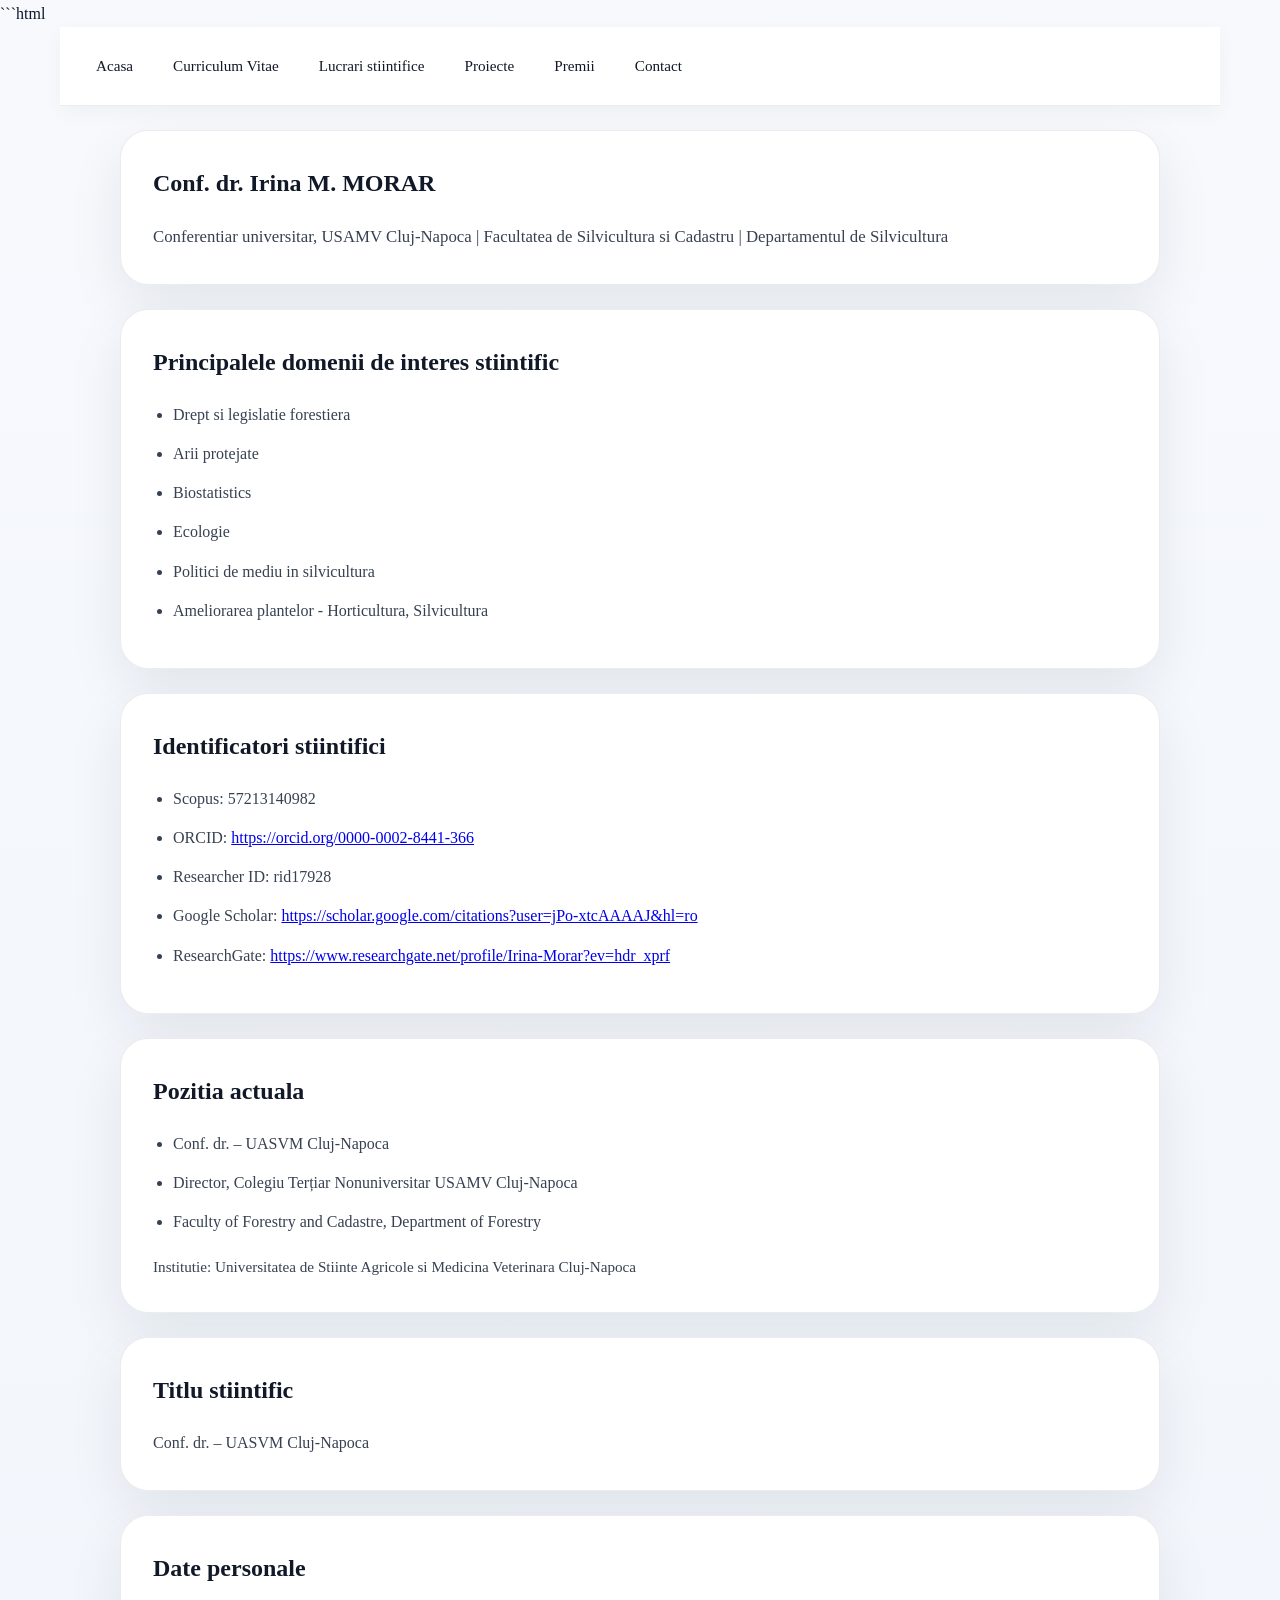
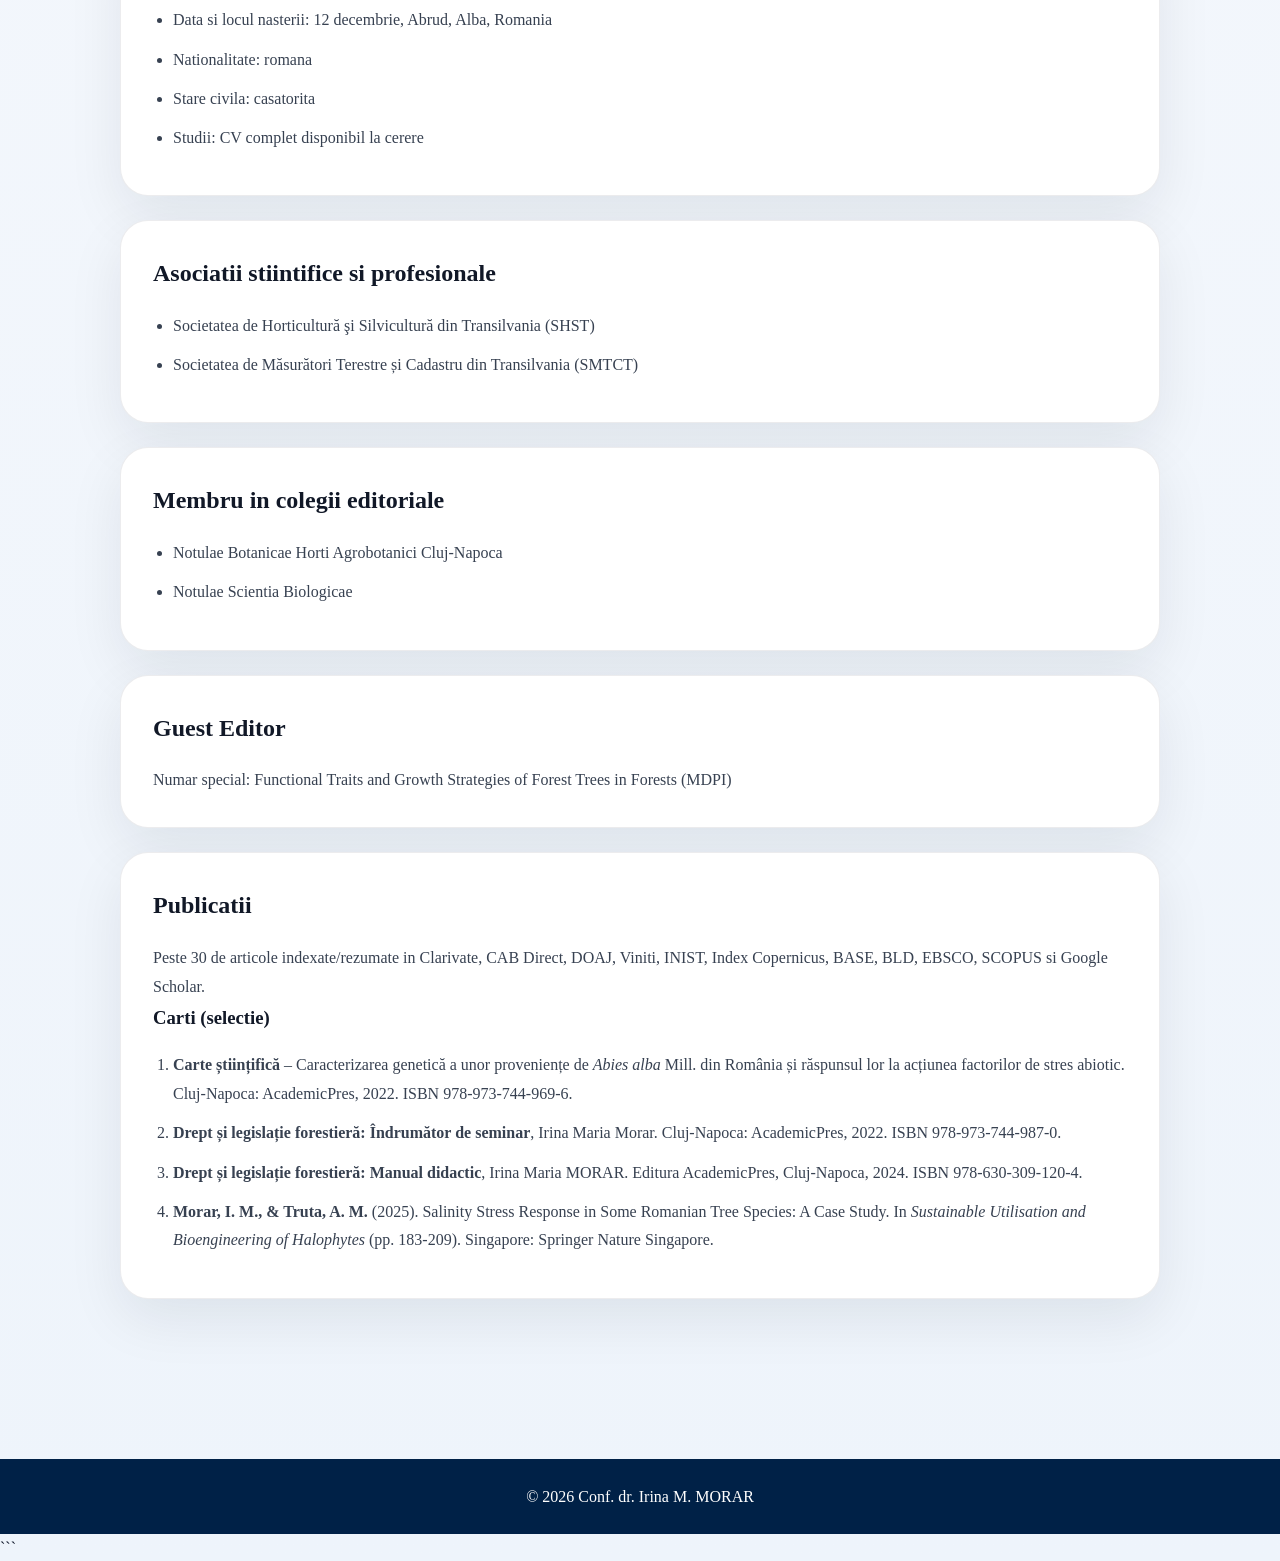
==== commit 77589715: "Translate site interface and key content to Romanian" ====
--- a/about.html
+++ b/about.html
@@ -1,6 +1,6 @@
 ```html
 <!DOCTYPE html>
-<html lang="en">
+<html lang="ro">
 
 <head>
     <meta charset="UTF-8">
@@ -13,11 +13,11 @@
 
 <header>
     <nav>
-        <a href="index.html">Home</a>
+        <a href="index.html">Acasa</a>
         <a href="about.html">Curriculum Vitae</a>
-        <a href="publications.html">Scientific Papers</a>
-        <a href="projects.html">Projects</a>
-        <a href="awards.html">Awards</a>
+        <a href="publications.html">Lucrari stiintifice</a>
+        <a href="projects.html">Proiecte</a>
+        <a href="awards.html">Premii</a>
         <a href="contact.html">Contact</a>
     </nav>
 </header>
@@ -27,23 +27,23 @@
 
         <section class="section">
             <h1>Conf. dr. Irina M. MORAR</h1>
-            <p class="subtitle">Associate Professor, UASVM Cluj-Napoca | Faculty of Forestry and Cadastre | Department of Forestry</p>
+            <p class="subtitle">Conferentiar universitar, USAMV Cluj-Napoca | Facultatea de Silvicultura si Cadastru | Departamentul de Silvicultura</p>
         </section>
 
         <section class="section">
-            <h2>Main Fields of Scientific Interest</h2>
+            <h2>Principalele domenii de interes stiintific</h2>
             <ul>
-                <li>Law and forest legislation</li>
-                <li>Protected areas</li>
+                <li>Drept si legislatie forestiera</li>
+                <li>Arii protejate</li>
                 <li>Biostatistics</li>
-                <li>Ecology</li>
-                <li>Environmental policies in forestry</li>
-                <li>Plant breeding – Horticulture, Forestry</li>
+                <li>Ecologie</li>
+                <li>Politici de mediu in silvicultura</li>
+                <li>Ameliorarea plantelor - Horticultura, Silvicultura</li>
             </ul>
         </section>
 
         <section class="section">
-            <h2>Scientific Identifiers</h2>
+            <h2>Identificatori stiintifici</h2>
             <ul>
                 <li>Scopus: 57213140982</li>
                 <li>ORCID: <a href="https://orcid.org/0000-0002-8441-366" target="_blank" rel="noreferrer">https://orcid.org/0000-0002-8441-366</a></li>
@@ -54,32 +54,32 @@
         </section>
 
         <section class="section">
-            <h2>Current Position</h2>
+            <h2>Pozitia actuala</h2>
             <ul>
                 <li>Conf. dr. – UASVM Cluj-Napoca</li>
                 <li>Director, Colegiu Terțiar Nonuniversitar USAMV Cluj-Napoca</li>
                 <li>Faculty of Forestry and Cadastre, Department of Forestry</li>
             </ul>
-            <p class="small-note">Institution: University of Agricultural Sciences and Veterinary Medicine Cluj-Napoca</p>
+            <p class="small-note">Institutie: Universitatea de Stiinte Agricole si Medicina Veterinara Cluj-Napoca</p>
         </section>
 
         <section class="section">
-            <h2>Scientific Title</h2>
+            <h2>Titlu stiintific</h2>
             <p>Conf. dr. – UASVM Cluj-Napoca</p>
         </section>
 
         <section class="section">
-            <h2>Personal Data</h2>
+            <h2>Date personale</h2>
             <ul>
-                <li>Date and place of birth: December 12, Abrud, Alba, Romania</li>
-                <li>Nationality: Romanian</li>
-                <li>Marital status: Married</li>
-                <li>Education: CV available on request</li>
+                <li>Data si locul nasterii: 12 decembrie, Abrud, Alba, Romania</li>
+                <li>Nationalitate: romana</li>
+                <li>Stare civila: casatorita</li>
+                <li>Studii: CV complet disponibil la cerere</li>
             </ul>
         </section>
 
         <section class="section">
-            <h2>Scientific and Professional Associations</h2>
+            <h2>Asociatii stiintifice si profesionale</h2>
             <ul>
                 <li>Societatea de Horticultură şi Silvicultură din Transilvania (SHST)</li>
                 <li>Societatea de Măsurători Terestre și Cadastru din Transilvania (SMTCT)</li>
@@ -87,7 +87,7 @@
         </section>
 
         <section class="section">
-            <h2>Editorial Board Membership</h2>
+            <h2>Membru in colegii editoriale</h2>
             <ul>
                 <li>Notulae Botanicae Horti Agrobotanici Cluj-Napoca</li>
                 <li>Notulae Scientia Biologicae</li>
@@ -96,13 +96,13 @@
 
         <section class="section">
             <h2>Guest Editor</h2>
-            <p>Special Issue: Functional Traits and Growth Strategies of Forest Trees in Forests (MDPI)</p>
+            <p>Numar special: Functional Traits and Growth Strategies of Forest Trees in Forests (MDPI)</p>
         </section>
 
         <section class="section">
-            <h2>Publications</h2>
-            <p>More than 30 articles indexed/abstracted in Clarivate, CAB Direct, DOAJ, Viniti, INIST, Index Copernicus, BASE, BLD, EBSCO, SCOPUS, and Google Scholar.</p>
-            <h3>Books (selection)</h3>
+            <h2>Publicatii</h2>
+            <p>Peste 30 de articole indexate/rezumate in Clarivate, CAB Direct, DOAJ, Viniti, INIST, Index Copernicus, BASE, BLD, EBSCO, SCOPUS si Google Scholar.</p>
+            <h3>Carti (selectie)</h3>
             <ol>
                 <li><strong>Carte științifică</strong> – Caracterizarea genetică a unor proveniențe de <em>Abies alba</em> Mill. din România și răspunsul lor la acțiunea factorilor de stres abiotic. Cluj-Napoca: AcademicPres, 2022. ISBN 978-973-744-969-6.</li>
                 <li><strong>Drept și legislație forestieră: Îndrumător de seminar</strong>, Irina Maria Morar. Cluj-Napoca: AcademicPres, 2022. ISBN 978-973-744-987-0.</li>
--- a/style.css
+++ b/style.css
@@ -1983,3 +1983,502 @@
   }
 }
 
+:root {
+  --bg: #f4f7fb;
+  --surface: #ffffff;
+  --surface-soft: #f7fbff;
+  --text: #0f172a;
+  --muted: #475569;
+  --primary: #0f5fbf;
+  --primary-dark: #0a3d78;
+  --accent: #2dd4bf;
+  --border: rgba(15, 23, 42, 0.08);
+}
+
+html {
+  scroll-behavior: smooth;
+}
+
+body {
+  background: linear-gradient(180deg, #f7f9fd 0%, #eef4fb 100%);
+  color: var(--text);
+}
+
+img {
+  display: block;
+  max-width: 100%;
+  height: auto;
+}
+
+header {
+  position: sticky;
+  top: 0;
+  z-index: 1000;
+  padding: 18px 24px;
+  background: rgba(255, 255, 255, 0.92);
+  backdrop-filter: blur(10px);
+  border-bottom: 1px solid var(--border);
+  box-shadow: 0 6px 20px rgba(15, 23, 42, 0.04);
+}
+
+header .logo,
+.brand a {
+  color: var(--text);
+  font-size: 1.05rem;
+  letter-spacing: 0.12em;
+}
+
+nav {
+  gap: 10px 16px;
+}
+
+nav a {
+  padding: 8px 12px;
+  border-radius: 999px;
+  transition: all 0.2s ease;
+}
+
+nav a:hover {
+  background: var(--surface-soft);
+  color: var(--primary-dark);
+}
+
+main {
+  padding: 24px 24px 64px;
+}
+
+.container {
+  max-width: 1040px;
+}
+
+.section,
+.hero,
+.highlight,
+.page-hero,
+.cv-hero,
+.cv-section,
+.projects-header,
+.project-card {
+  border-radius: 28px !important;
+  box-shadow: 0 20px 55px rgba(15, 23, 42, 0.08) !important;
+}
+
+.section {
+  padding: 32px;
+  background: var(--surface);
+  border: 1px solid var(--border);
+}
+
+.hero {
+  grid-template-columns: minmax(240px, 320px) 1fr;
+  gap: 40px;
+  padding: 40px;
+  background: linear-gradient(135deg, #ffffff 0%, #f4f9ff 100%);
+}
+
+.hero-content h1 {
+  font-size: clamp(2.4rem, 4vw, 3.4rem);
+  line-height: 1.02;
+}
+
+.buttons {
+  gap: 12px;
+}
+
+.buttons a {
+  padding: 13px 18px;
+  border-radius: 999px;
+  background: linear-gradient(135deg, var(--primary), var(--primary-dark));
+  box-shadow: 0 12px 24px rgba(15, 95, 191, 0.18);
+}
+
+.buttons a:hover {
+  transform: translateY(-2px);
+}
+
+.academic-links a {
+  padding: 6px 0;
+  border-bottom: 2px solid transparent;
+}
+
+.academic-links a:hover {
+  border-color: var(--accent);
+  color: var(--primary-dark);
+}
+
+.projects-header {
+  padding: 36px 32px;
+  margin-bottom: 30px;
+  background: linear-gradient(135deg, #f7fbff 0%, #eef5ff 100%);
+  border: 1px solid rgba(15, 95, 191, 0.12);
+}
+
+.projects-header h1 {
+  font-size: clamp(2.15rem, 4vw, 2.8rem);
+}
+
+.projects-subtitle {
+  font-size: 1rem;
+  color: var(--muted);
+}
+
+.project-list {
+  gap: 20px;
+}
+
+.project-card {
+  border-radius: 24px;
+  border: 1px solid rgba(15, 23, 42, 0.08);
+  background: var(--surface);
+  box-shadow: 0 18px 40px rgba(15, 23, 42, 0.06);
+}
+
+.project-header {
+  padding: 24px 24px 18px;
+  gap: 12px;
+}
+
+.project-title-section h2 {
+  font-size: 1.3rem;
+}
+
+.project-toggle {
+  width: 44px;
+  height: 44px;
+  background: linear-gradient(135deg, var(--primary), var(--primary-dark));
+}
+
+.project-content {
+  padding: 24px;
+  display: block;
+}
+
+.project-content.is-collapsed {
+  display: none;
+}
+
+.highlight-box,
+.project-meta-highlight,
+.funding-banner,
+.publication-item {
+  border-radius: 18px;
+}
+
+.highlight-box {
+  padding: 20px;
+  background: #f8fbff;
+  border-left: 4px solid var(--primary);
+}
+
+.project-meta-highlight {
+  background: linear-gradient(135deg, #f8fbff 0%, #f3f8ff 100%);
+  border-left: 4px solid var(--primary);
+}
+
+.funding-banner {
+  background: linear-gradient(135deg, #fff8e8 0%, #fffdf7 100%);
+  border: 1px solid rgba(245, 158, 11, 0.24);
+}
+
+.company-section {
+  grid-template-columns: 1fr 1fr;
+  gap: 24px;
+  padding: 24px;
+  background: linear-gradient(135deg, var(--primary) 0%, #123d69 100%);
+  border: 1px solid rgba(255, 255, 255, 0.2);
+}
+
+.company-info p {
+  text-align: left;
+}
+
+.company-section-tech-brad {
+  grid-template-columns: 1fr;
+  gap: 20px;
+  padding: 24px;
+  border-radius: 22px;
+  background: linear-gradient(145deg, #ffffff 0%, #f6f9ff 100%);
+  border: 1px solid rgba(15, 95, 191, 0.18);
+  box-shadow: 0 12px 26px rgba(15, 23, 42, 0.08);
+}
+
+.company-section-tech-brad .company-info h3 {
+  color: #0f2a43;
+  font-size: 1.55rem;
+  letter-spacing: 0.01em;
+  margin-bottom: 14px;
+}
+
+.company-section-tech-brad .company-info p {
+  color: #1f2937;
+}
+
+.company-section-tech-brad .company-highlights {
+  border-left: none;
+  border: 1px solid rgba(15, 95, 191, 0.16);
+  background: linear-gradient(135deg, #ffffff 0%, #f3f8ff 100%);
+}
+
+.company-section-tech-brad .company-highlight-item {
+  border-radius: 10px;
+  background: #ffffff;
+}
+
+.company-section-tech-brad .company-mission {
+  color: #1f2937;
+  background: #f8fcff;
+  border-left-color: #16a34a;
+}
+
+.company-link-wrap {
+  margin-top: 18px;
+  width: 100%;
+}
+
+.company-link-btn {
+  display: flex;
+  align-items: center;
+  justify-content: space-between;
+  gap: 12px;
+  width: min(100%, 520px);
+  min-width: 0;
+  padding: 14px 18px;
+  border-radius: 12px;
+  border: 2px solid #3f6b2a;
+  background: linear-gradient(135deg, #5f8f3a 0%, #3f6b2a 100%);
+  color: #ffffff;
+  text-decoration: none;
+  font-size: 1rem;
+  line-height: 1.3;
+  font-weight: 700;
+  letter-spacing: 0.02em;
+  box-shadow: 0 8px 20px rgba(63, 107, 42, 0.3);
+}
+
+.company-link-arrow {
+  display: inline-flex;
+  align-items: center;
+  justify-content: center;
+  width: 30px;
+  height: 30px;
+  border-radius: 999px;
+  background: rgba(255, 255, 255, 0.22);
+  font-size: 0.95rem;
+  line-height: 1;
+}
+
+.company-link-btn:hover {
+  border-color: #2f4f1f;
+  box-shadow: 0 12px 24px rgba(63, 107, 42, 0.36);
+  transform: translateY(-1px);
+}
+
+.company-link-btn:focus-visible {
+  outline: 3px solid rgba(95, 143, 58, 0.35);
+  outline-offset: 2px;
+}
+
+.company-link-note {
+  margin-top: 10px;
+  margin-bottom: 0;
+  font-size: 0.85rem;
+  color: #4b5563;
+}
+
+@media (max-width: 900px) {
+  header {
+    padding: 16px 20px;
+  }
+
+  main {
+    padding: 20px 20px 48px;
+  }
+
+  .hero {
+    grid-template-columns: 1fr;
+    padding: 28px;
+  }
+
+  .buttons {
+    justify-content: flex-start;
+  }
+
+  .page-hero,
+  .cv-hero,
+  .projects-header {
+    padding: 28px;
+  }
+
+  .company-section {
+    grid-template-columns: 1fr;
+  }
+
+  .company-link-btn {
+    width: 100%;
+    font-size: 0.98rem;
+  }
+}
+
+@media (max-width: 640px) {
+  header {
+    align-items: flex-start;
+    gap: 14px;
+  }
+
+  nav {
+    width: 100%;
+    flex-wrap: wrap;
+    gap: 8px;
+  }
+
+  nav a {
+    padding: 8px 10px;
+    font-size: 0.9rem;
+  }
+
+  main {
+    padding: 16px 16px 40px;
+  }
+
+  .section {
+    padding: 20px;
+  }
+
+  .hero,
+  .highlight,
+  .page-hero,
+  .cv-hero,
+  .cv-section,
+  .projects-header {
+    padding: 22px;
+  }
+
+  .buttons {
+    flex-direction: column;
+  }
+
+  .buttons a,
+  .company-link-btn {
+    width: 100%;
+    justify-content: center;
+  }
+
+  .hero-content h1 {
+    font-size: 2.2rem;
+  }
+
+  .project-header {
+    padding: 18px;
+    flex-wrap: wrap;
+  }
+
+  .project-title-with-badge {
+    flex-direction: column;
+    align-items: flex-start;
+    gap: 8px;
+  }
+
+  .project-title-section h2 {
+    font-size: 1.2rem;
+  }
+
+  .project-toggle {
+    margin-left: 0;
+  }
+
+  .project-content {
+    padding: 18px;
+  }
+
+  .projects-meta {
+    flex-direction: column;
+    align-items: flex-start;
+  }
+
+  .company-highlights {
+    grid-template-columns: 1fr;
+  }
+}
+
+@media (max-width: 480px) {
+  .section,
+  .hero,
+  .highlight,
+  .page-hero,
+  .cv-hero,
+  .cv-section,
+  .projects-header {
+    padding: 18px;
+  }
+
+  .hero-content h1 {
+    font-size: 1.95rem;
+  }
+
+  .project-title-section h2 {
+    font-size: 1.08rem;
+  }
+
+  .project-toggle {
+    width: 40px;
+    height: 40px;
+  }
+}
+
+/* Home-specific tuning */
+.home-page .hero {
+  align-items: center;
+}
+
+.home-page .hero-image {
+  display: flex;
+  justify-content: center;
+}
+
+.home-page .hero-image img {
+  max-width: 300px;
+  width: 100%;
+}
+
+.home-page .buttons a {
+  min-width: 150px;
+}
+
+@media (max-width: 900px) {
+  .home-page .hero-content {
+    gap: 16px;
+  }
+
+  .home-page .hero-content h1 {
+    font-size: clamp(2.2rem, 8vw, 2.9rem);
+  }
+}
+
+@media (max-width: 640px) {
+  .home-page header {
+    padding-top: 14px;
+  }
+
+  .home-page .logo {
+    font-size: 1.05rem;
+    letter-spacing: 0.1em;
+  }
+
+  .home-page nav {
+    justify-content: flex-start;
+  }
+
+  .home-page .hero {
+    gap: 20px;
+  }
+
+  .home-page .hero-image img {
+    max-width: 220px;
+  }
+
+  .home-page .description {
+    font-size: 0.98rem;
+    line-height: 1.75;
+  }
+}
+
